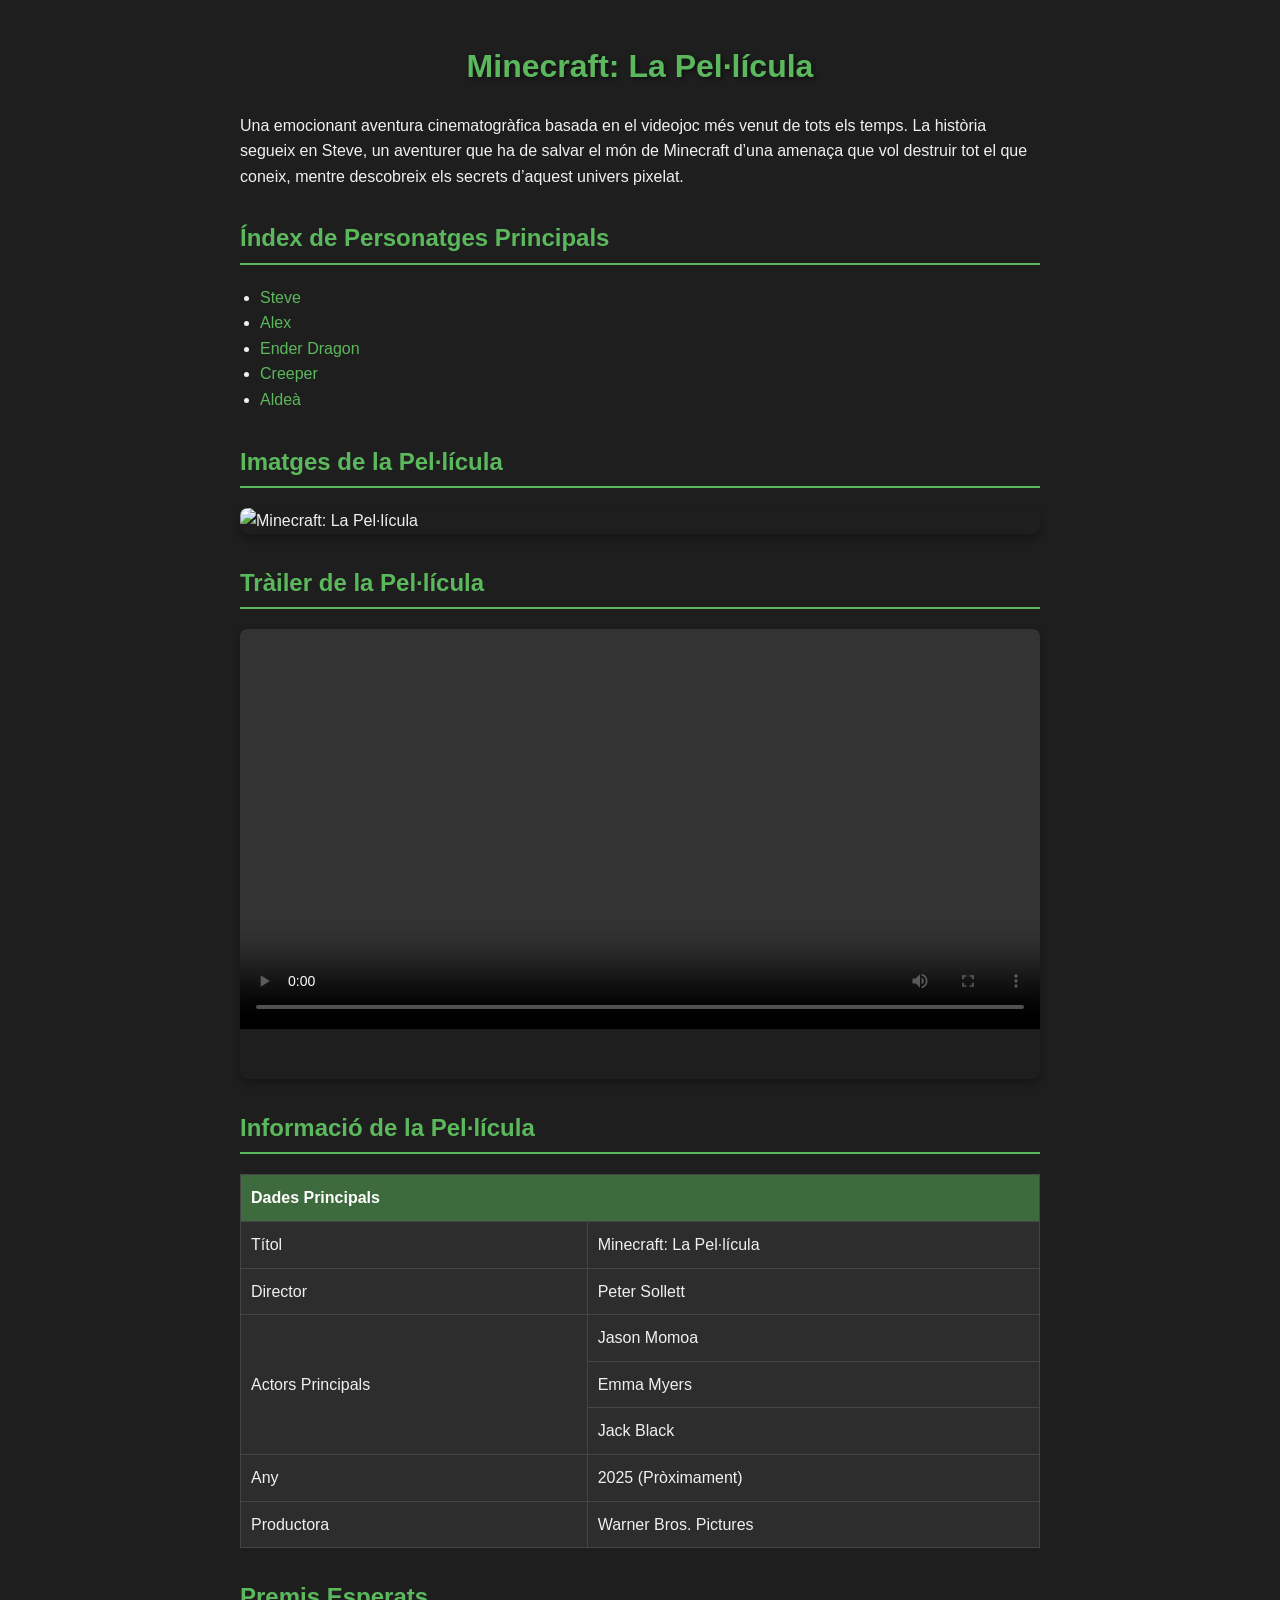
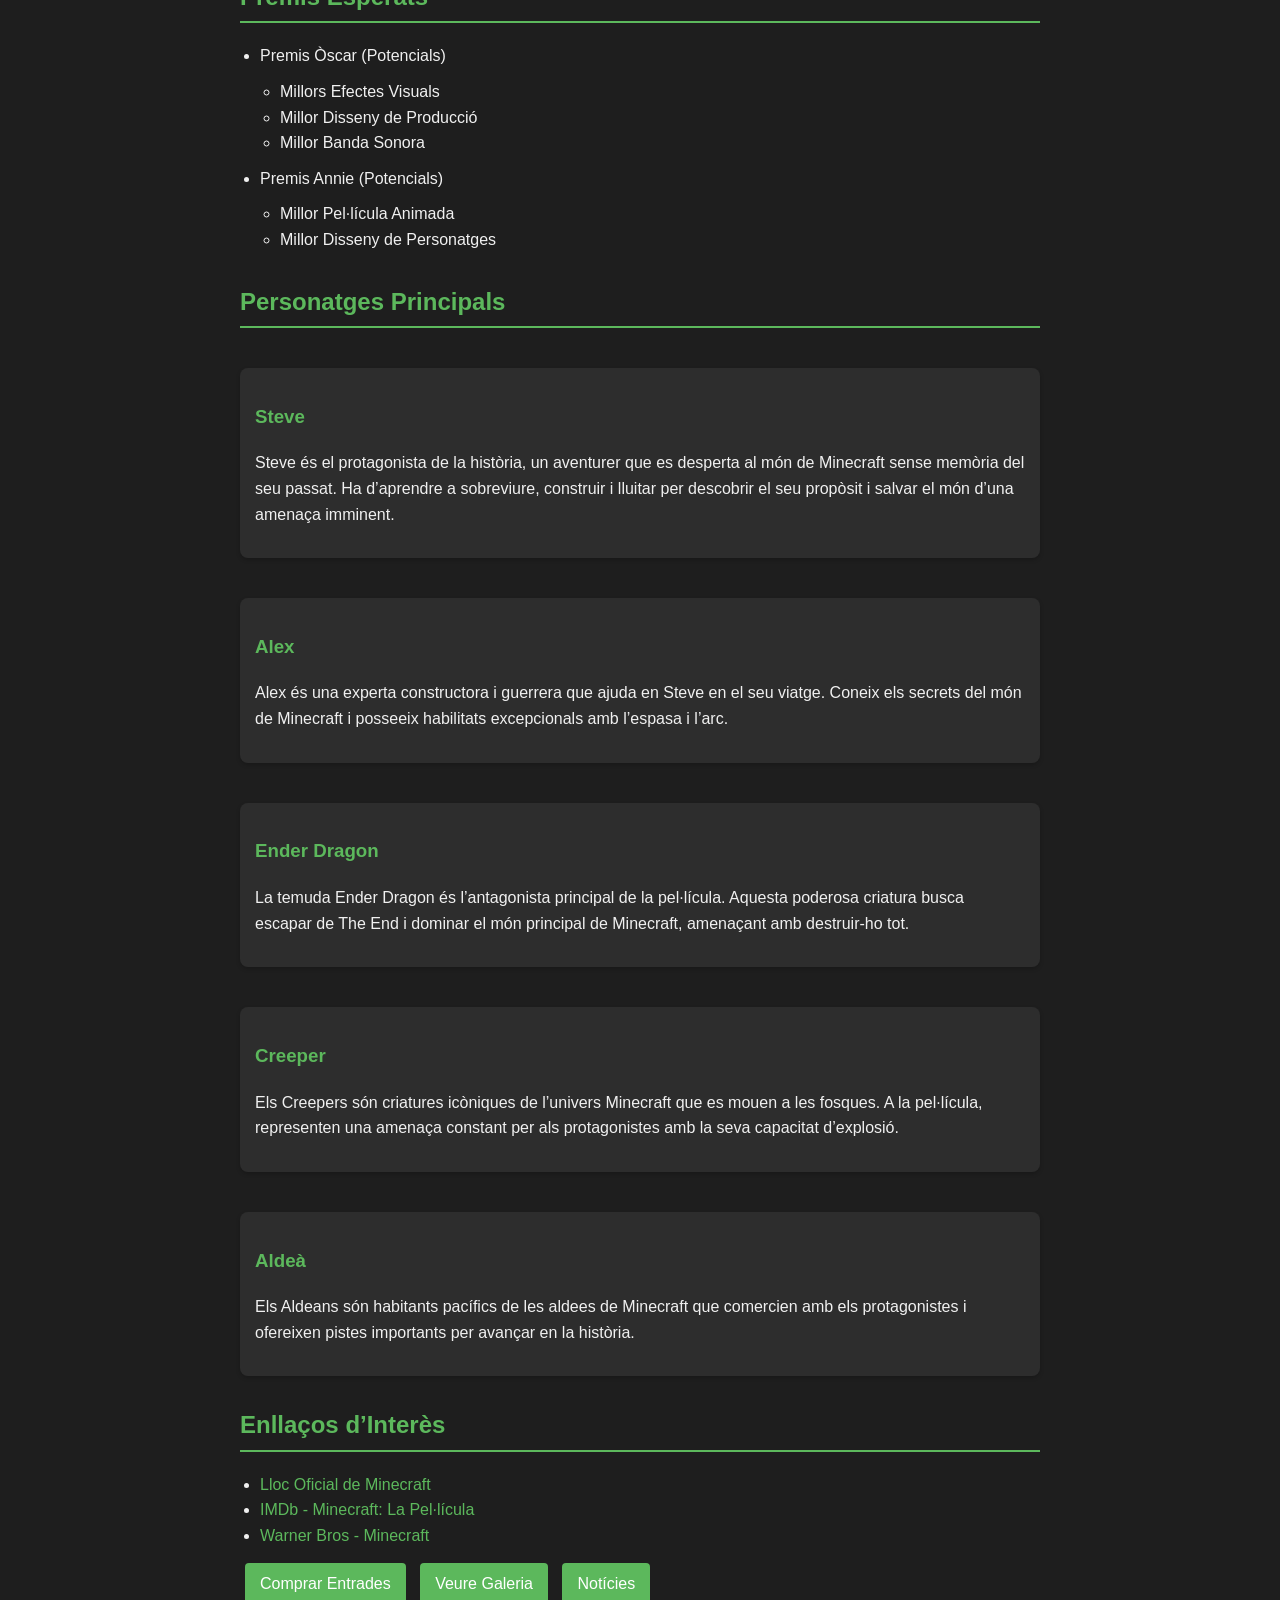
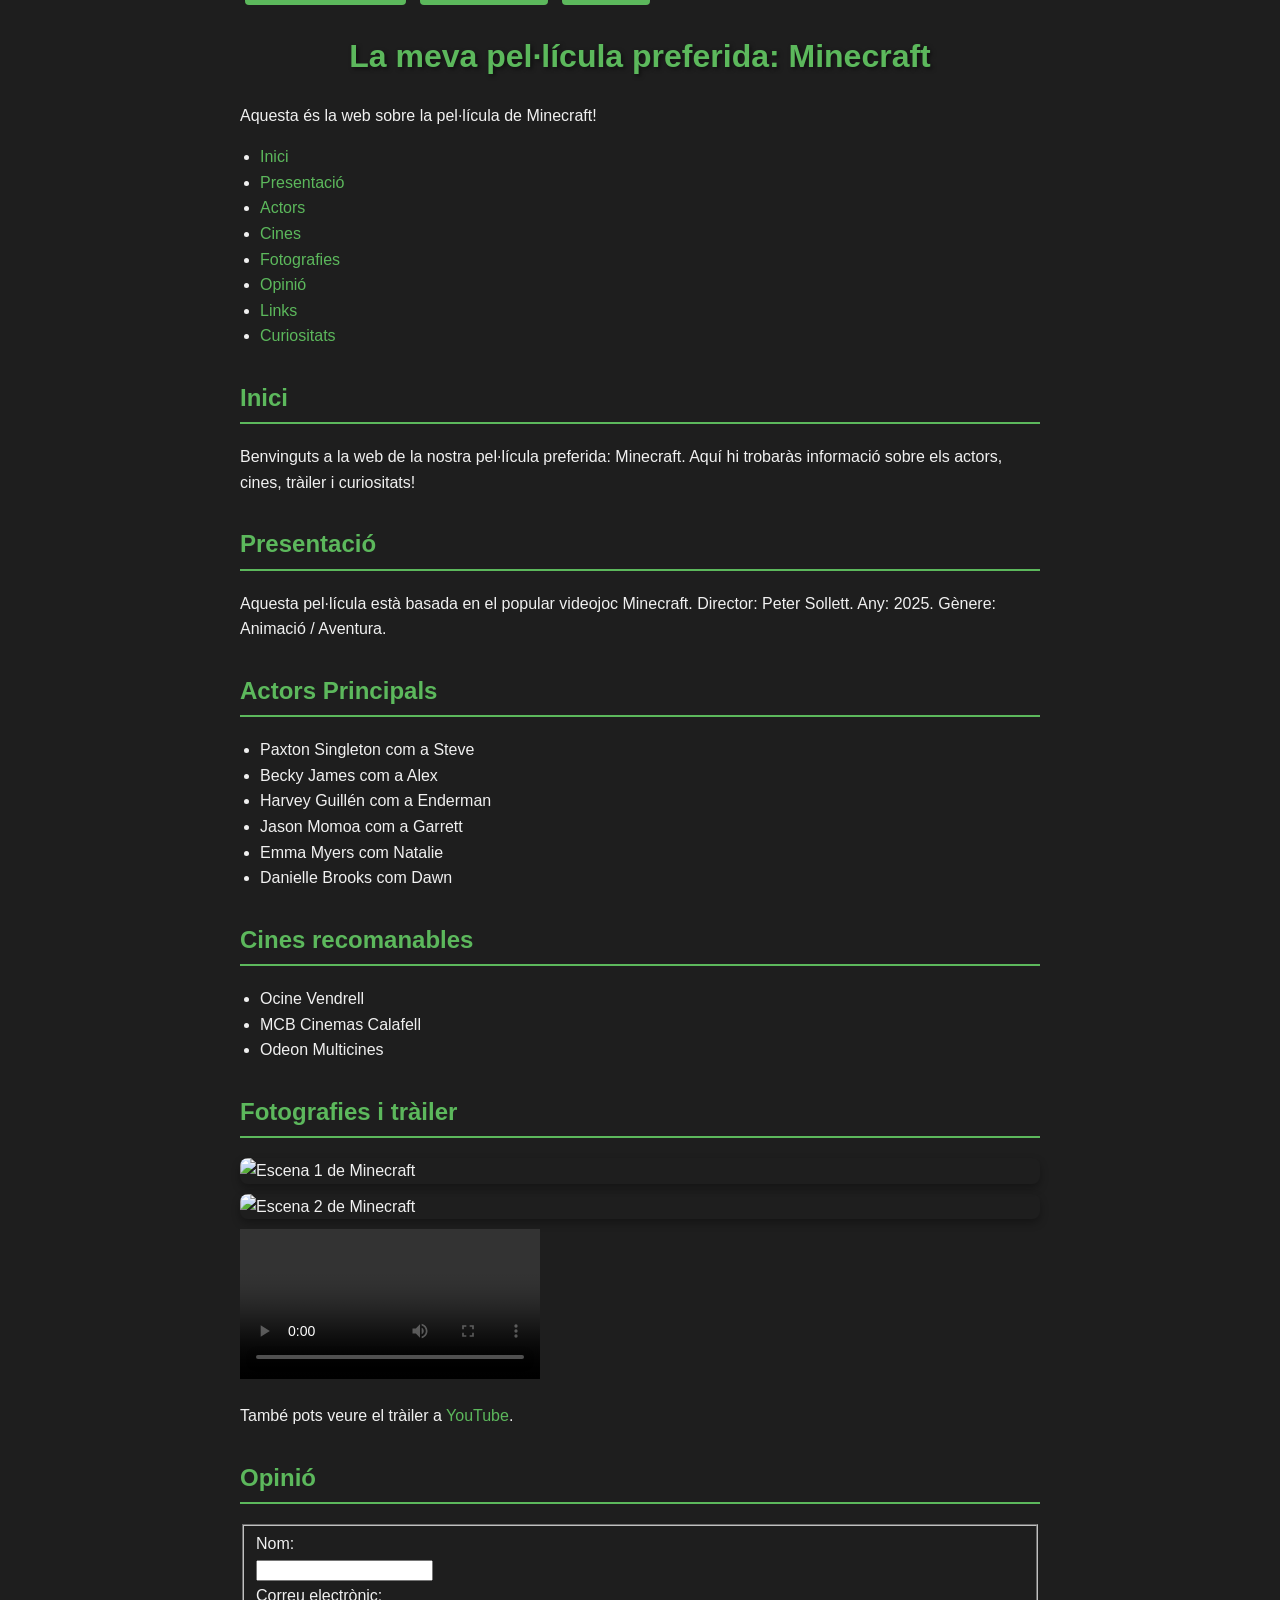
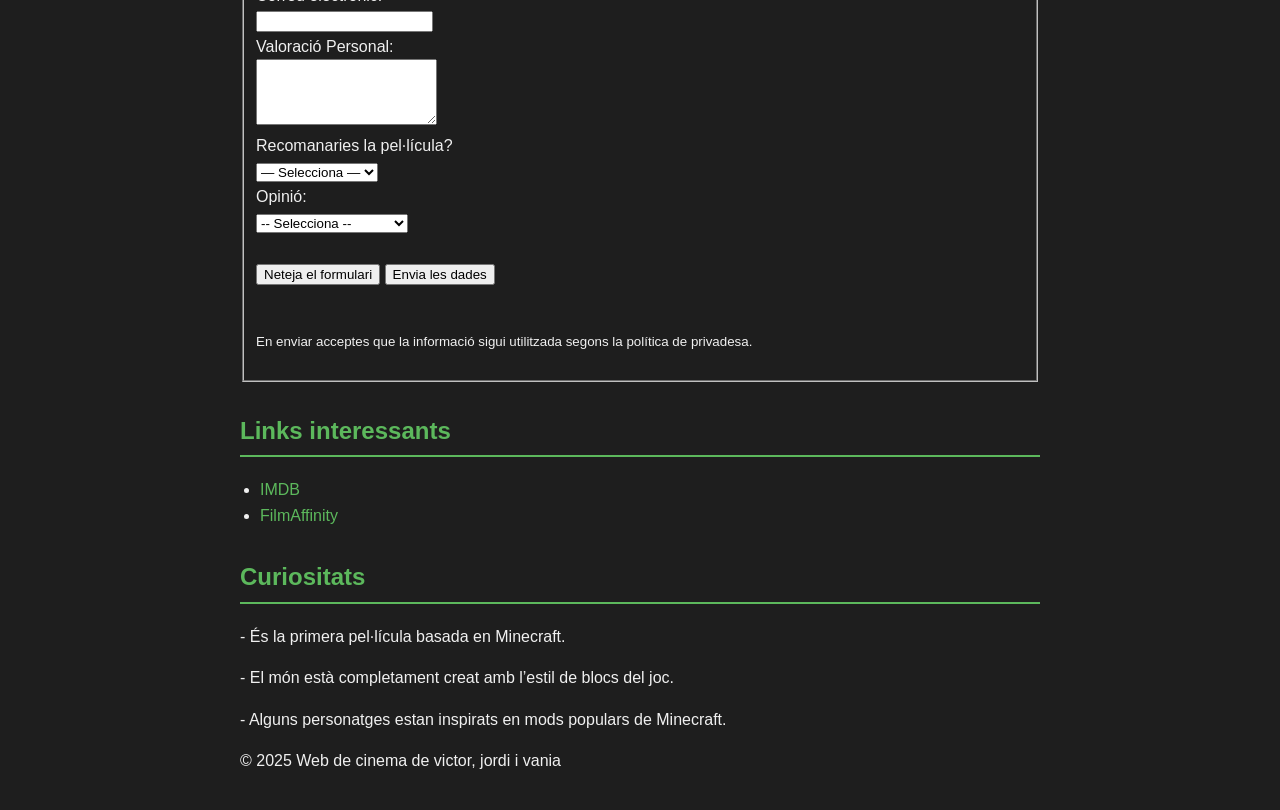
==== index.html @ a530ab45 "Update and rename Index.html to index.html" ====
<!DOCTYPE html>
<html lang="ca">
<head>
    <meta charset="UTF-8">
    <meta name="viewport" content="width=device-width, initial-scale=1.0">
    <title>Minecraft: La Pel·lícula</title>
    <!-- Enllaç al full d’estils extern -->
    <link rel="stylesheet" href="EstilsCinema.css">
</head>

<body>

    <!-- TÍTOL I DESCRIPCIÓ PRINCIPAL -->
    <h1>Minecraft: La Pel·lícula</h1>

    <p>Una emocionant aventura cinematogràfica basada en el videojoc més venut de tots els temps. 
    La història segueix en Steve, un aventurer que ha de salvar el món de Minecraft d’una amenaça 
    que vol destruir tot el que coneix, mentre descobreix els secrets d’aquest univers pixelat.</p>

    <!-- ÍNDEX DE PERSONATGES -->
    <h2>Índex de Personatges Principals</h2>
    <ul>
        <li><a href="#steve">Steve</a></li>
        <li><a href="#alex">Alex</a></li>
        <li><a href="#ender">Ender Dragon</a></li>
        <li><a href="#creeper">Creeper</a></li>
        <li><a href="#villager">Aldeà</a></li>
    </ul>

    <!-- IMATGE PRINCIPAL DE LA PEL·LÍCULA -->
    <h2>Imatges de la Pel·lícula</h2>
    <img src="Carpeta_foto/trailer_mine.jpg" alt="Minecraft: La Pel·lícula">

    <!-- TRÀILER DE YOUTUBE -->
    <h2>Tràiler de la Pel·lícula</h2>
    <div class="trailer-container">
        <video width="100%" controls>
                <source src="Carpeta_foto/trailerminecraft.mp4" type="video/mp4">
                El teu navegador no suporta el vídeo.
            </video>
    </div>

    <!-- TAULA D’INFORMACIÓ -->
    <h2>Informació de la Pel·lícula</h2>
    <table>
        <tr><th colspan="2">Dades Principals</th></tr>
        <tr><td>Títol</td><td>Minecraft: La Pel·lícula</td></tr>
        <tr><td>Director</td><td>Peter Sollett</td></tr>
        <tr><td rowspan="3">Actors Principals</td><td>Jason Momoa</td></tr>
        <tr><td>Emma Myers</td></tr>
        <tr><td>Jack Black</td></tr>
        <tr><td>Any</td><td>2025 (Pròximament)</td></tr>
        <tr><td>Productora</td><td>Warner Bros. Pictures</td></tr>
    </table>

    <!-- LLISTA DE PREMIS ESPERATS -->
    <h2>Premis Esperats</h2>
    <ul>
        <li>Premis Òscar (Potencials)
            <ul>
                <li>Millors Efectes Visuals</li>
                <li>Millor Disseny de Producció</li>
                <li>Millor Banda Sonora</li>
            </ul>
        </li>
        <li>Premis Annie (Potencials)
            <ul>
                <li>Millor Pel·lícula Animada</li>
                <li>Millor Disseny de Personatges</li>
            </ul>
        </li>
    </ul>

    <!-- SECCIÓ DE PERSONATGES PRINCIPALS -->
    <h2>Personatges Principals</h2>

    <!-- Personatge: Steve -->
    <div class="character-section" id="steve">
        <h3>Steve</h3>
        <p>Steve és el protagonista de la història, un aventurer que es desperta al món de Minecraft sense memòria del seu passat. 
        Ha d’aprendre a sobreviure, construir i lluitar per descobrir el seu propòsit i salvar el món d’una amenaça imminent.</p>
    </div>

    <!-- Personatge: Alex -->
    <div class="character-section" id="alex">
        <h3>Alex</h3>
        <p>Alex és una experta constructora i guerrera que ajuda en Steve en el seu viatge. 
        Coneix els secrets del món de Minecraft i posseeix habilitats excepcionals amb l’espasa i l’arc.</p>
    </div>

    <!-- Personatge: Ender Dragon -->
    <div class="character-section" id="ender">
        <h3>Ender Dragon</h3>
        <p>La temuda Ender Dragon és l’antagonista principal de la pel·lícula. 
        Aquesta poderosa criatura busca escapar de The End i dominar el món principal de Minecraft, amenaçant amb destruir-ho tot.</p>
    </div>

    <!-- Personatge: Creeper -->
    <div class="character-section" id="creeper">
        <h3>Creeper</h3>
        <p>Els Creepers són criatures icòniques de l’univers Minecraft que es mouen a les fosques. 
        A la pel·lícula, representen una amenaça constant per als protagonistes amb la seva capacitat d’explosió.</p>
    </div>

    <!-- Personatge: Aldeà -->
    <div class="character-section" id="villager">
        <h3>Aldeà</h3>
        <p>Els Aldeans són habitants pacífics de les aldees de Minecraft que comercien amb els protagonistes 
        i ofereixen pistes importants per avançar en la història.</p>
    </div>

    <!-- ENLLAÇOS EXTERNS -->
    <h2>Enllaços d’Interès</h2>
    <ul>
        <li><a href="https://www.minecraft.net/es-es" target="_blank">Lloc Oficial de Minecraft</a></li>
        <li><a href="https://www.imdb.com/title/tt4042818/" target="_blank">IMDb - Minecraft: La Pel·lícula</a></li>
        <li><a href="https://www.warnerbros.com/movies/minecraft" target="_blank">Warner Bros - Minecraft</a></li>
    </ul>

    <!-- BOTONS PRINCIPALS DE LA PÀGINA -->
    <div class="botons-principals">
        <a href="#" class="minecraft-button">Comprar Entrades</a>
        <a href="#" class="minecraft-button">Veure Galeria</a>
        <a href="#" class="minecraft-button">Notícies</a>
    </div>

    <!-- CAPÇALERA INFORMATIVA SECUNDÀRIA -->
            <header>
            <h1>La meva pel·lícula preferida: Minecraft</h1>
            <p>Aquesta és la web sobre la pel·lícula de Minecraft!</p>
        </header>

        <nav>
            <ul>
                <li><a href="#Inici">Inici</a></li>
                <li><a href="#Presentacio">Presentació</a></li>
                <li><a href="#Actors">Actors</a></li>
                <li><a href="#Cines">Cines</a></li>
                <li><a href="#Fotografies">Fotografies</a></li>
                <li><a href="#Opinio">Opinió</a></li>
                <li><a href="#Links">Links</a></li>
                <li><a href="#Curiositats">Curiositats</a></li>
            </ul>
        </nav>

        <section id="Inici">
            <h2>Inici</h2>
            <p>Benvinguts a la web de la nostra pel·lícula preferida: Minecraft. Aquí hi trobaràs informació sobre els actors, cines, tràiler i curiositats!</p>
        </section>

        <section id="Presentacio">
            <h2>Presentació</h2>
            <p>Aquesta pel·lícula està basada en el popular videojoc Minecraft. Director: Peter Sollett. Any: 2025. Gènere: Animació / Aventura.</p>
        </section>

        <section id="Actors">
            <h2>Actors Principals</h2>
            <ul>
                <li>Paxton Singleton com a Steve</li>
                <li>Becky James com a Alex</li>
                <li>Harvey Guillén com a Enderman</li>
                <li>Jason Momoa com a Garrett</li>
                <li>Emma Myers com Natalie</li>
                <li>Danielle Brooks com Dawn</li>
            </ul>
        </section>

        <section id="Cines">
            <h2>Cines recomanables</h2>
            <ul>
                <li>Ocine Vendrell</li>
                <li>MCB Cinemas Calafell</li>
                <li>Odeon Multicines</li>
            </ul>
        </section>

        <section id="Fotografies">
            <h2>Fotografies i tràiler</h2>
            <img src="Carpeta_foto/chicken-jockey-minecraft.png" alt="Escena 1 de Minecraft">
            <img width="100%" src="Carpeta_foto/mine_nether.png" alt="Escena 2 de Minecraft">
            <video controls>
                <source src="Carpeta_foto/trailerminecraft.mp4" type="video/mp4">
                El teu navegador no suporta el vídeo.
            </video>
            <p>També pots veure el tràiler a <a href="https://www.youtube.com/watch?v=yxrjSE8XddA" >YouTube</a>.</p>
        </section>

        <section id="Opinio">
            <h2>Opinió</h2>
            <form action="https://httpbin.org/post" method="post" enctype="multipart/form-data">
        <fieldset>
            <!-- Dades personals -->
            <label for="nom">Nom:</label><br>
            <input type="text" id="nom" name="nom" maxlength="30" required><br>

            <label for="correu">Correu electrònic:</label><br>
            <input type="email" id="correu" name="correu" maxlength="80" required><br>

            <label for="valoracio">Valoració Personal:</label><br>
            <textarea id="valoracio" rows="4"></textarea><br>

            <label for="recomanacio">Recomanaries la pel·lícula?</label><br>
            <select name="recomanacio" id="recomanacio" required>
                <option value="" disabled selected>— Selecciona —</option>
                <option value="si">Sí</option>
                <option value="no">No</option>
            </select><br>

            <label for="opinió">Opinió:</label><br>
            <select id="opinió" name="opinió" required>
                <option value="" disabled selected>-- Selecciona --</option>
                <option value="5">★★★★★ - Excel·lent</option>
                <option value="4">★★★★ - Molt bé</option>
                <option value="3">★★★ - Acceptable</option>
                <option value="2">★★ - Millorable</option>
                <option value="1">★ - No recomanada</option>
            </select><br><br>

            <!-- Botons per enviar o reiniciar -->
            <div class="botons">
                <input type="reset" value="Neteja el formulari">
                <input type="submit" value="Envia les dades">
            </div><br>

            <p><small>En enviar acceptes que la informació sigui utilitzada segons la política de privadesa.</small></p>
        </fieldset>
    </form>
        </section>

        <section id="Links">
            <h2>Links interessants</h2>
            <ul>
                <li><a href="https://www.imdb.com/title/tt14183688/" target="_blank">IMDB</a></li>
                <li><a href="https://www.filmaffinity.com/es/film123456.html" target="_blank">FilmAffinity</a></li>
            </ul>
        </section>

        <section id="Curiositats">
            <h2>Curiositats</h2>
            <p>- És la primera pel·lícula basada en Minecraft.</p>
            <p>- El món està completament creat amb l’estil de blocs del joc.</p>
            <p>- Alguns personatges estan inspirats en mods populars de Minecraft.</p>
        </section>

        <footer>
            <p>&copy; 2025 Web de cinema de victor, jordi i vania</p>
        </footer>


 
</body>
</html>
---- EstilsCinema.css ----
body {
            font-family: 'Segoe UI', Tahoma, Geneva, Verdana, sans-serif;
            max-width: 800px;
            margin: 0 auto;
            padding: 20px;
            background-color: #1e1e1e;
            color: #f0f0f0;
            line-height: 1.6;
        }
        h1 {
            color: #5cb85c;
            text-align: center;
            text-shadow: 2px 2px 4px rgba(0, 0, 0, 0.5);
            margin-bottom: 20px;
        }
        h2 {
            color: #5cb85c;
            border-bottom: 2px solid #5cb85c;
            padding-bottom: 5px;
            margin-top: 30px;
        }
        h3 {
            color: #5cb85c;
        }
        img {
            max-width: 100%;
            height: auto;
            display: block;
            margin: 10px auto;
            border-radius: 8px;
            box-shadow: 0 4px 8px rgba(0, 0, 0, 0.3);
        }
        table {
            width: 100%;
            border-collapse: collapse;
            margin: 20px 0;
            background-color: #2d2d2d;
        }
        th, td {
            border: 1px solid #444;
            padding: 10px;
            text-align: left;
        }
        th {
            background-color: #3d6b3d;
            color: white;
        }
        ul, ol {
            margin: 10px 0;
            padding-left: 20px;
        }
        a {
            color: #5cb85c;
            text-decoration: none;
            transition: color 0.3s;
        }
        a:hover {
            color: #7dd67d;
            text-decoration: underline;
        }
        .character-section {
            margin-top: 40px;
            padding: 15px;
            background-color: #2d2d2d;
            border-radius: 8px;
            box-shadow: 0 2px 4px rgba(0, 0, 0, 0.2);
        }
        .minecraft-button {
            display: inline-block;
            background-color: #5cb85c;
            color: white;
            padding: 8px 15px;
            border-radius: 4px;
            text-decoration: none;
            margin: 5px;
            transition: background-color 0.3s;
        }
        .minecraft-button:hover {
            background-color: #7dd67d;
            text-decoration: none;
        }
        .pixel-art {
            image-rendering: pixelated;
        }
        .trailer-container {
            position: relative;
            padding-bottom: 56.25%; /* 16:9 aspect ratio */
            height: 0;
            overflow: hidden;
            margin: 20px 0;
            border-radius: 8px;
            box-shadow: 0 4px 8px rgba(0, 0, 0, 0.3);
        }
        .trailer-container iframe {
            position: absolute;
            top: 0;
            left: 0;
            width: 100%;
            height: 100%;
            border: none;
        }
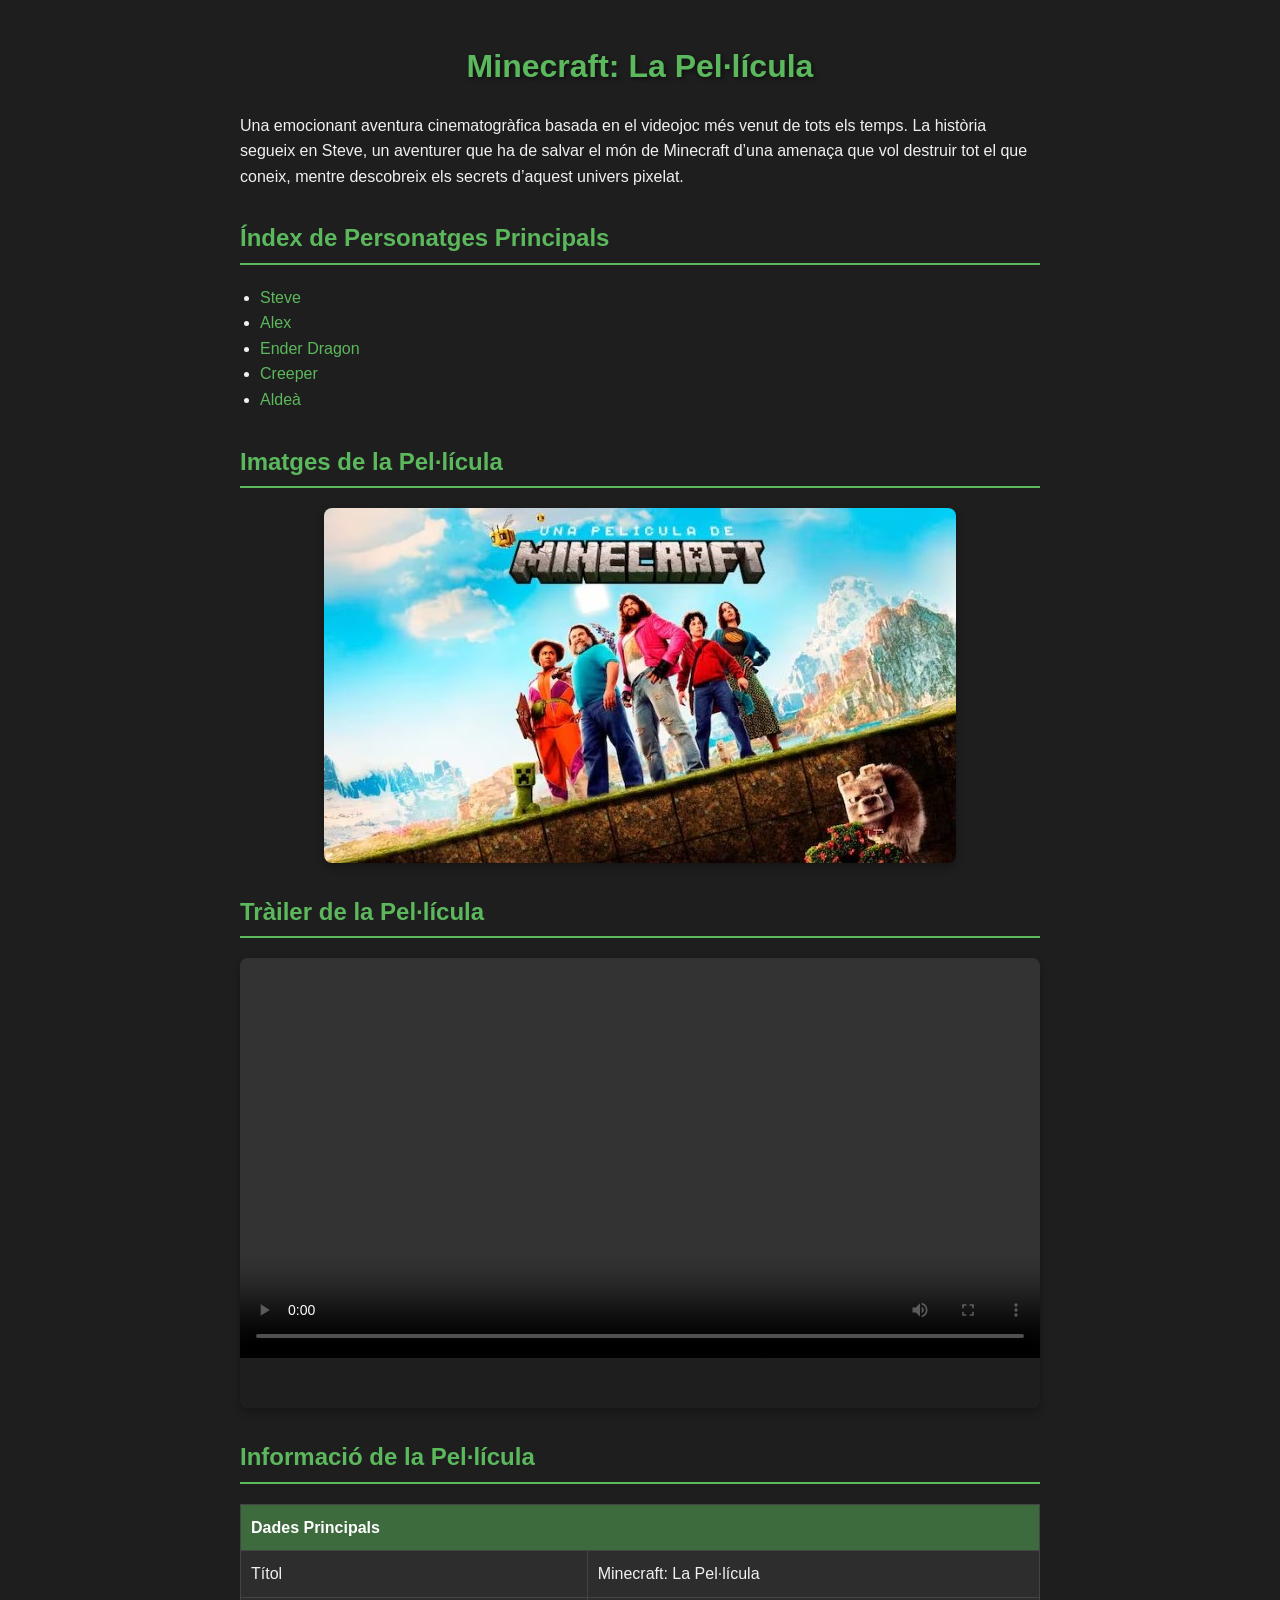
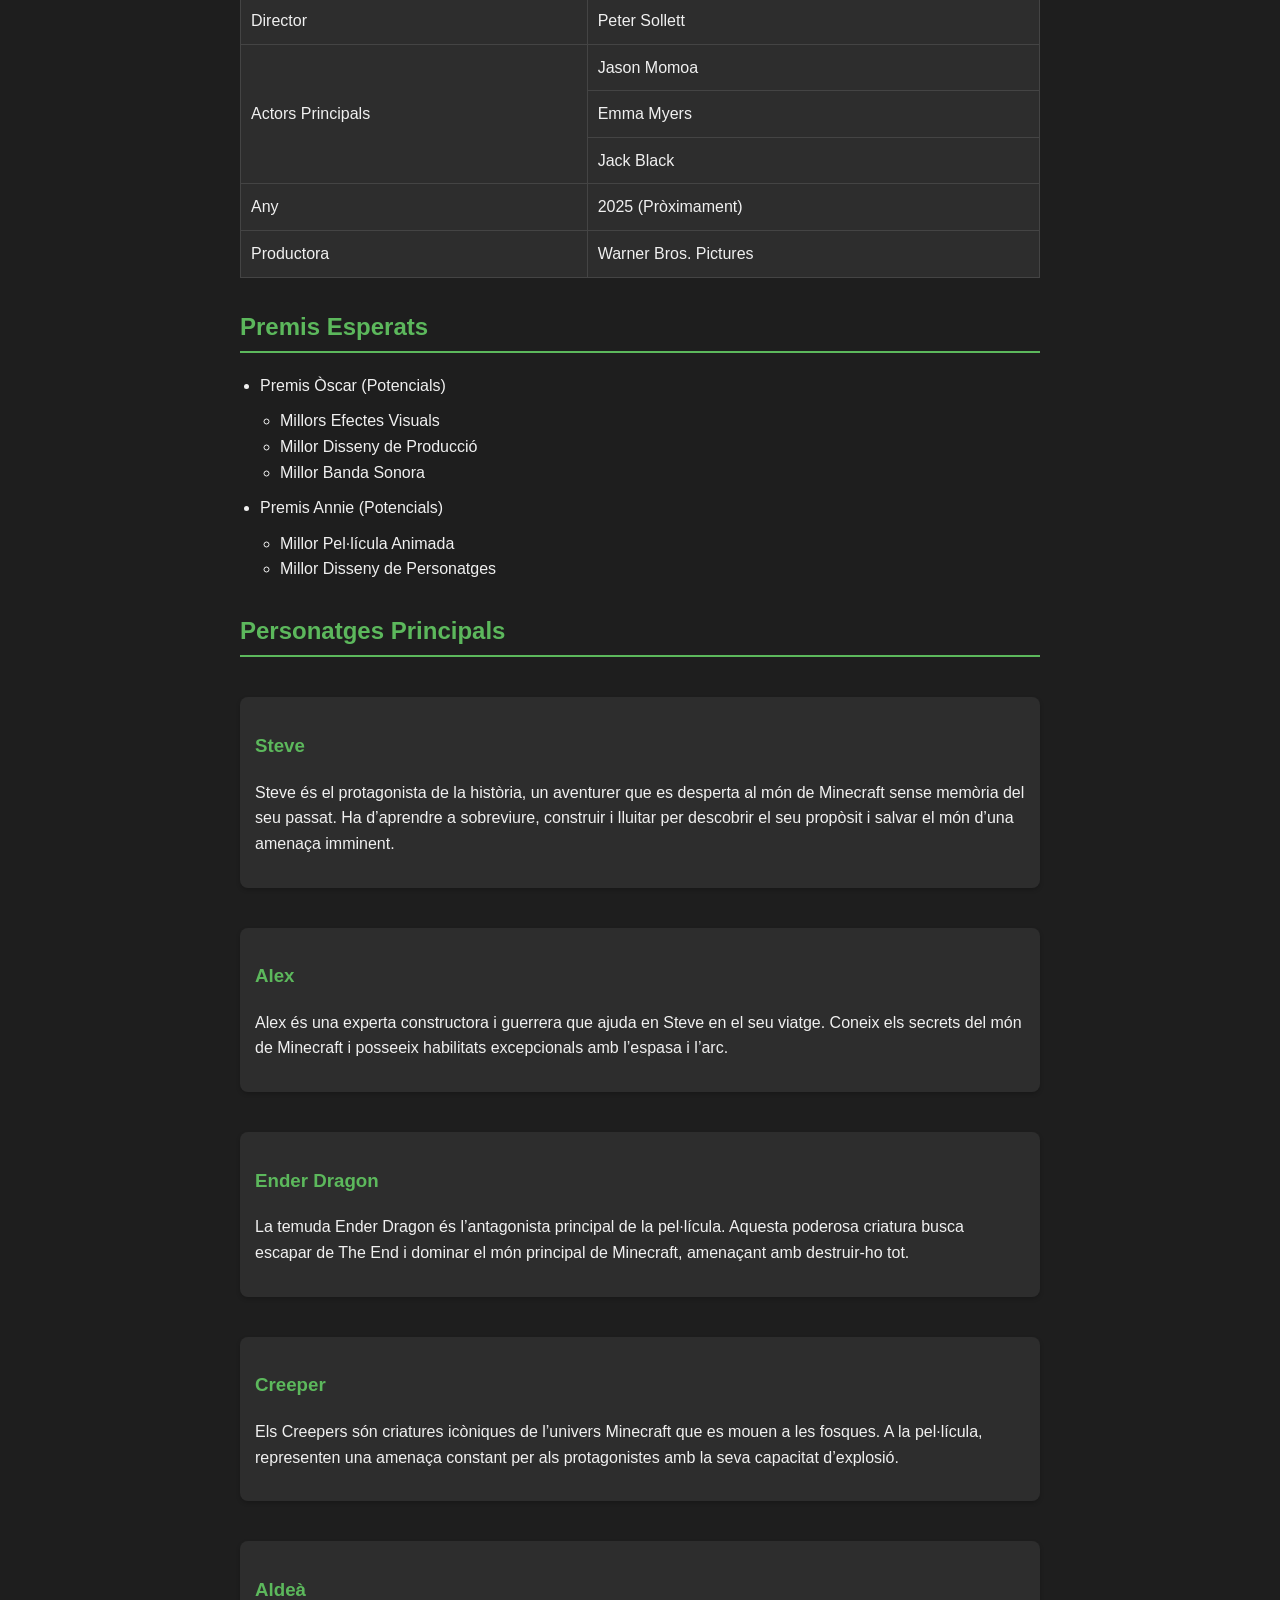
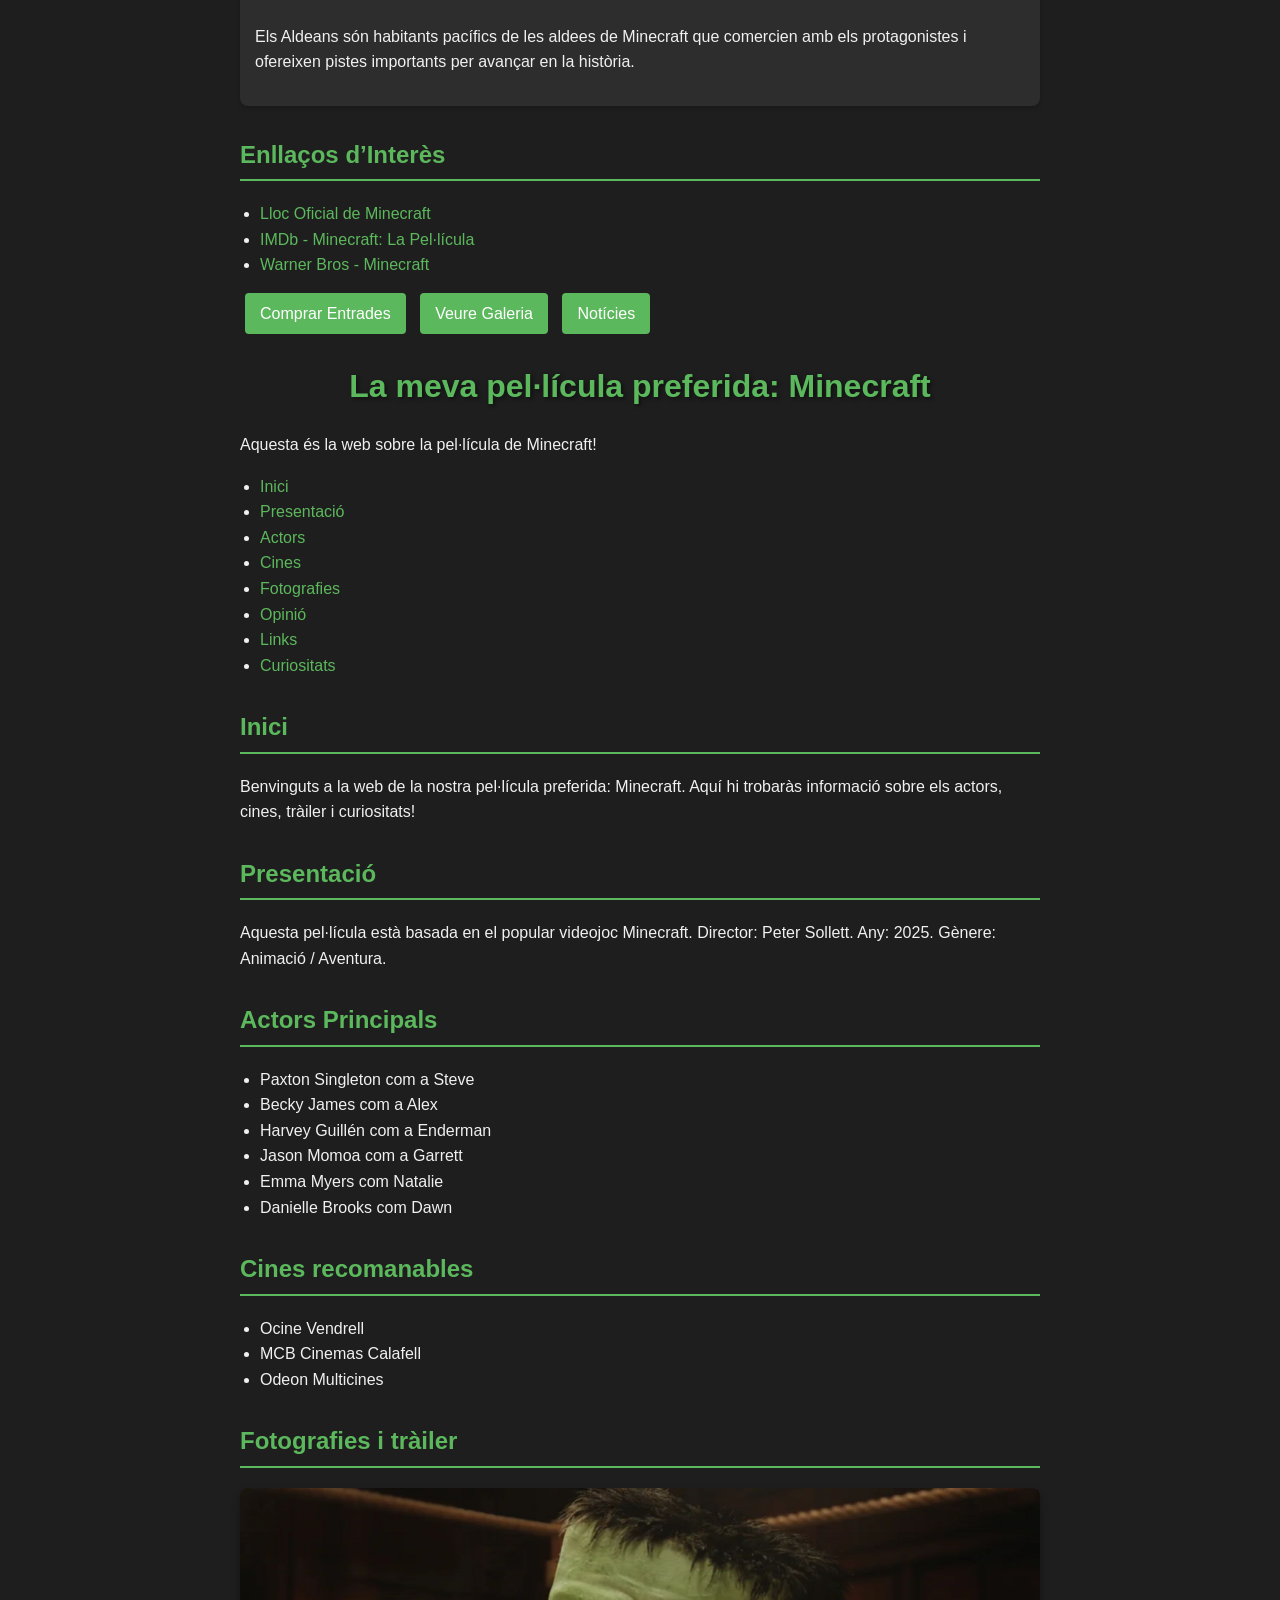
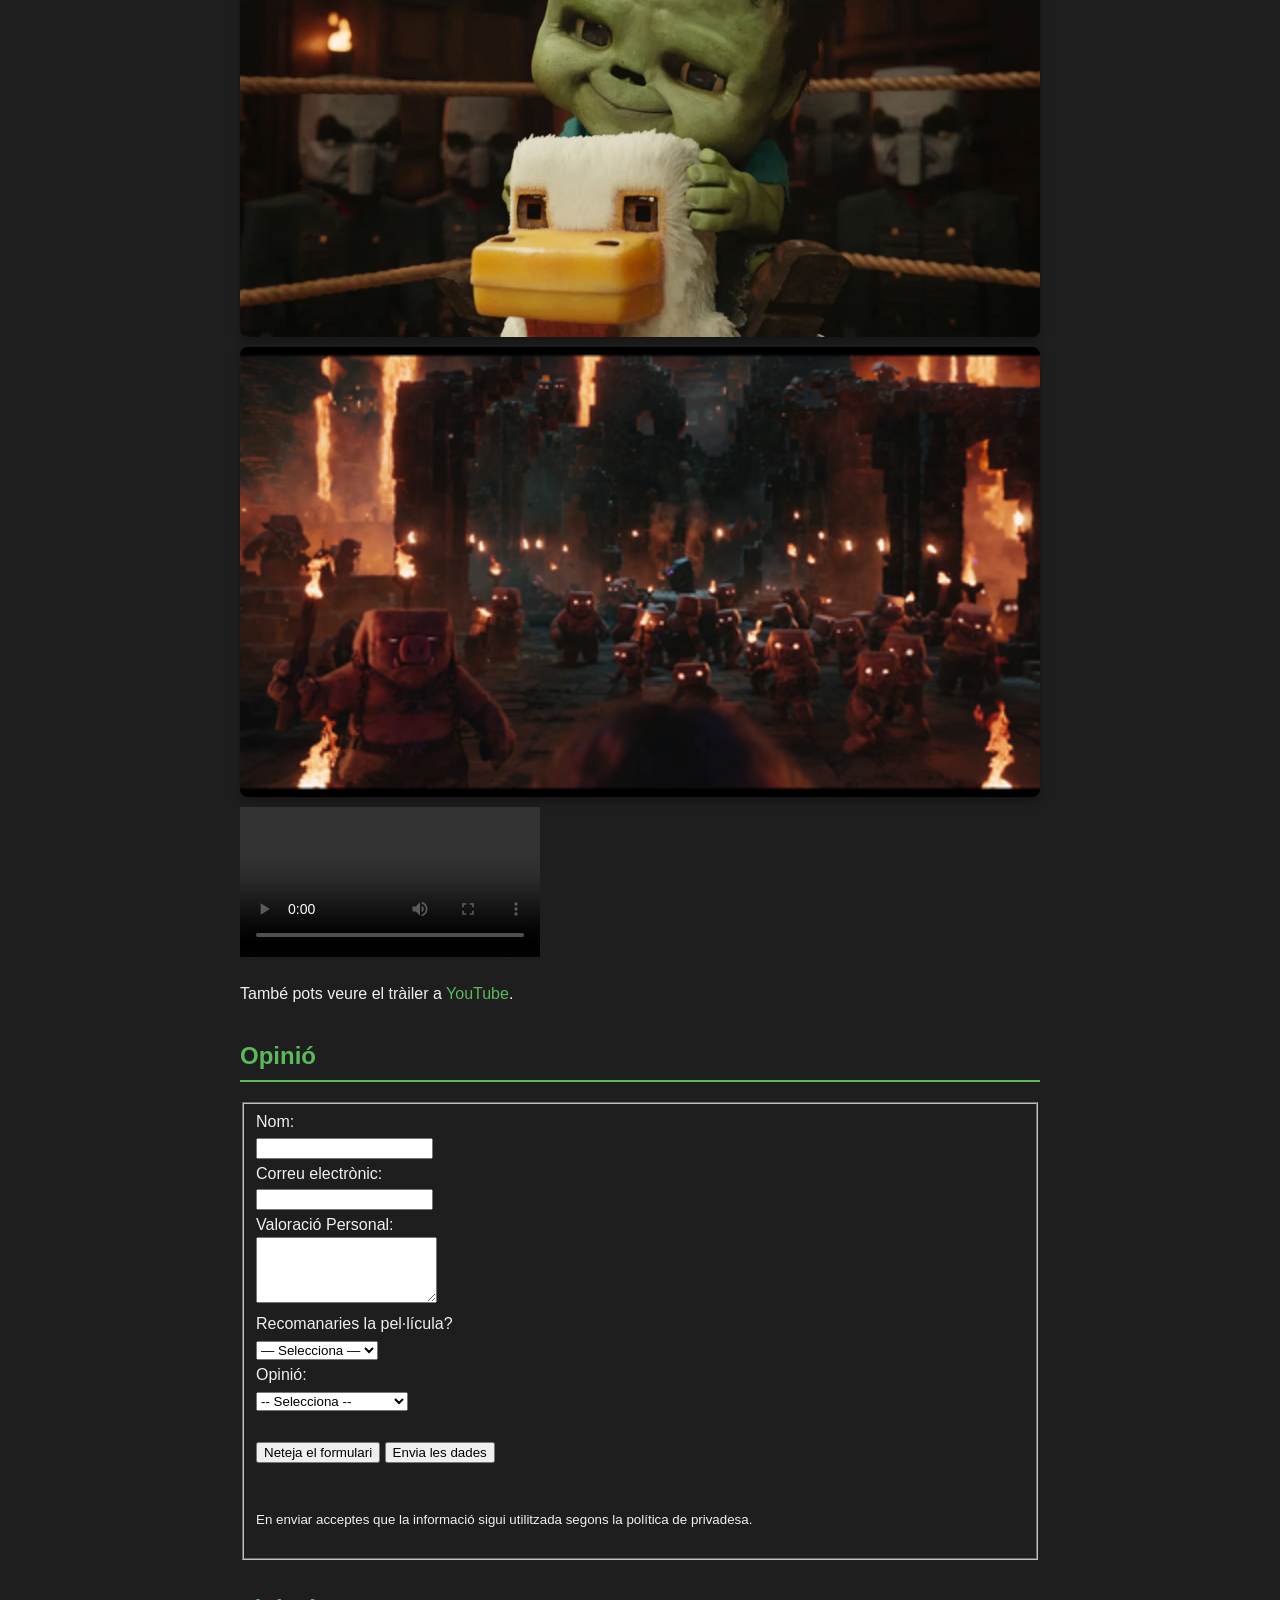
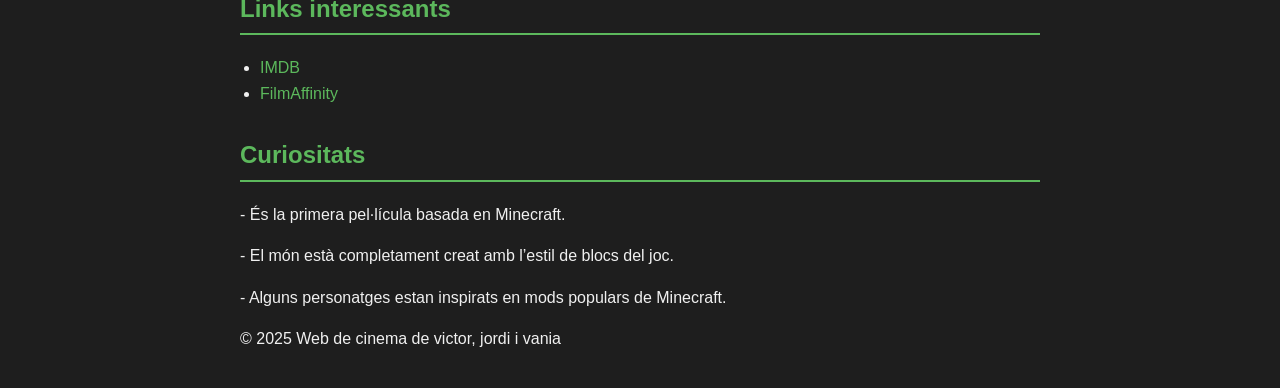
==== commit 019075b3: "Update index.html" ====
--- a/index.html
+++ b/index.html
@@ -29,7 +29,7 @@
 
     <!-- IMATGE PRINCIPAL DE LA PEL·LÍCULA -->
     <h2>Imatges de la Pel·lícula</h2>
-    <img src="Carpeta_foto/trailer_mine.jpg" alt="Minecraft: La Pel·lícula">
+    <img src="trailer_mine.jpg" alt="Minecraft: La Pel·lícula">
 
     <!-- TRÀILER DE YOUTUBE -->
     <h2>Tràiler de la Pel·lícula</h2>
@@ -176,10 +176,10 @@
 
         <section id="Fotografies">
             <h2>Fotografies i tràiler</h2>
-            <img src="Carpeta_foto/chicken-jockey-minecraft.png" alt="Escena 1 de Minecraft">
-            <img width="100%" src="Carpeta_foto/mine_nether.png" alt="Escena 2 de Minecraft">
+            <img src="chicken-jockey-minecraft.png" alt="Escena 1 de Minecraft">
+            <img width="100%" src="mine_nether.png" alt="Escena 2 de Minecraft">
             <video controls>
-                <source src="Carpeta_foto/trailerminecraft.mp4" type="video/mp4">
+                <source src="trailerminecraft.mp4" type="video/mp4">
                 El teu navegador no suporta el vídeo.
             </video>
             <p>També pots veure el tràiler a <a href="https://www.youtube.com/watch?v=yxrjSE8XddA" >YouTube</a>.</p>
@@ -251,3 +251,4 @@
 </body>
 </html>
 
+
